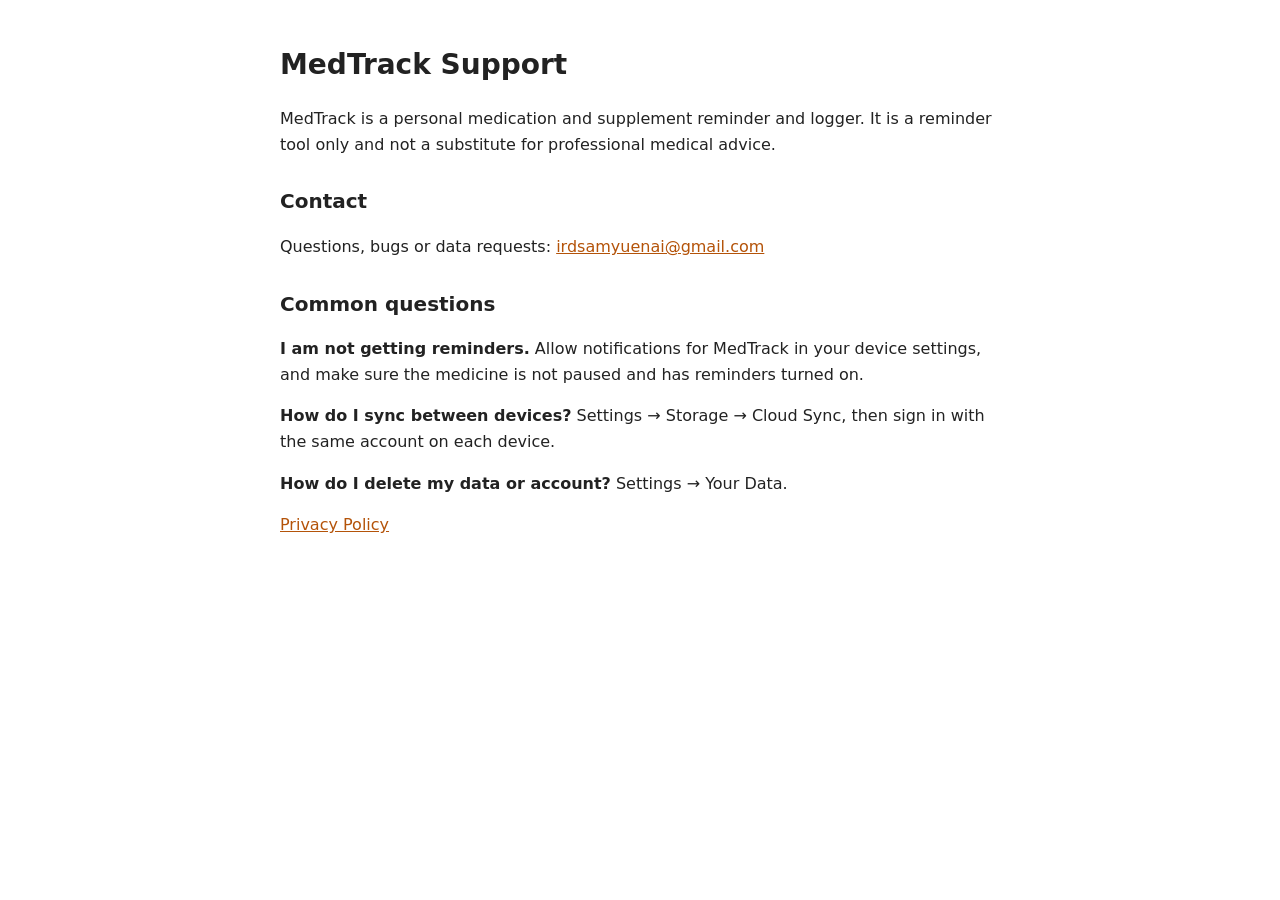
==== index.html @ 55b3fadf "Privacy policy and support pages" ====
<!doctype html><html lang="en"><head><meta charset="utf-8"><meta name="viewport" content="width=device-width,initial-scale=1"><title>MedTrack Support</title><link rel="stylesheet" href="style.css"></head><body>
<h1>MedTrack Support</h1>
<p>MedTrack is a personal medication and supplement reminder and logger. It is a reminder tool only and not a substitute for professional medical advice.</p>
<h2>Contact</h2><p>Questions, bugs or data requests: <a href="mailto:irdsamyuenai@gmail.com">irdsamyuenai@gmail.com</a></p>
<h2>Common questions</h2>
<p><b>I am not getting reminders.</b> Allow notifications for MedTrack in your device settings, and make sure the medicine is not paused and has reminders turned on.</p>
<p><b>How do I sync between devices?</b> Settings &rarr; Storage &rarr; Cloud Sync, then sign in with the same account on each device.</p>
<p><b>How do I delete my data or account?</b> Settings &rarr; Your Data.</p>
<p><a href="privacy.html">Privacy Policy</a></p></body></html>
---- style.css ----
body{font:16px/1.6 -apple-system,system-ui,Segoe UI,Roboto,sans-serif;max-width:720px;margin:0 auto;padding:24px 16px;color:#222;background:#fff}
h1{font-size:28px}h2{margin-top:28px;font-size:20px}a{color:#b45309}small{color:#666}
@media(prefers-color-scheme:dark){body{background:#151515;color:#e8e8e8}a{color:#fbbf24}small{color:#aaa}}
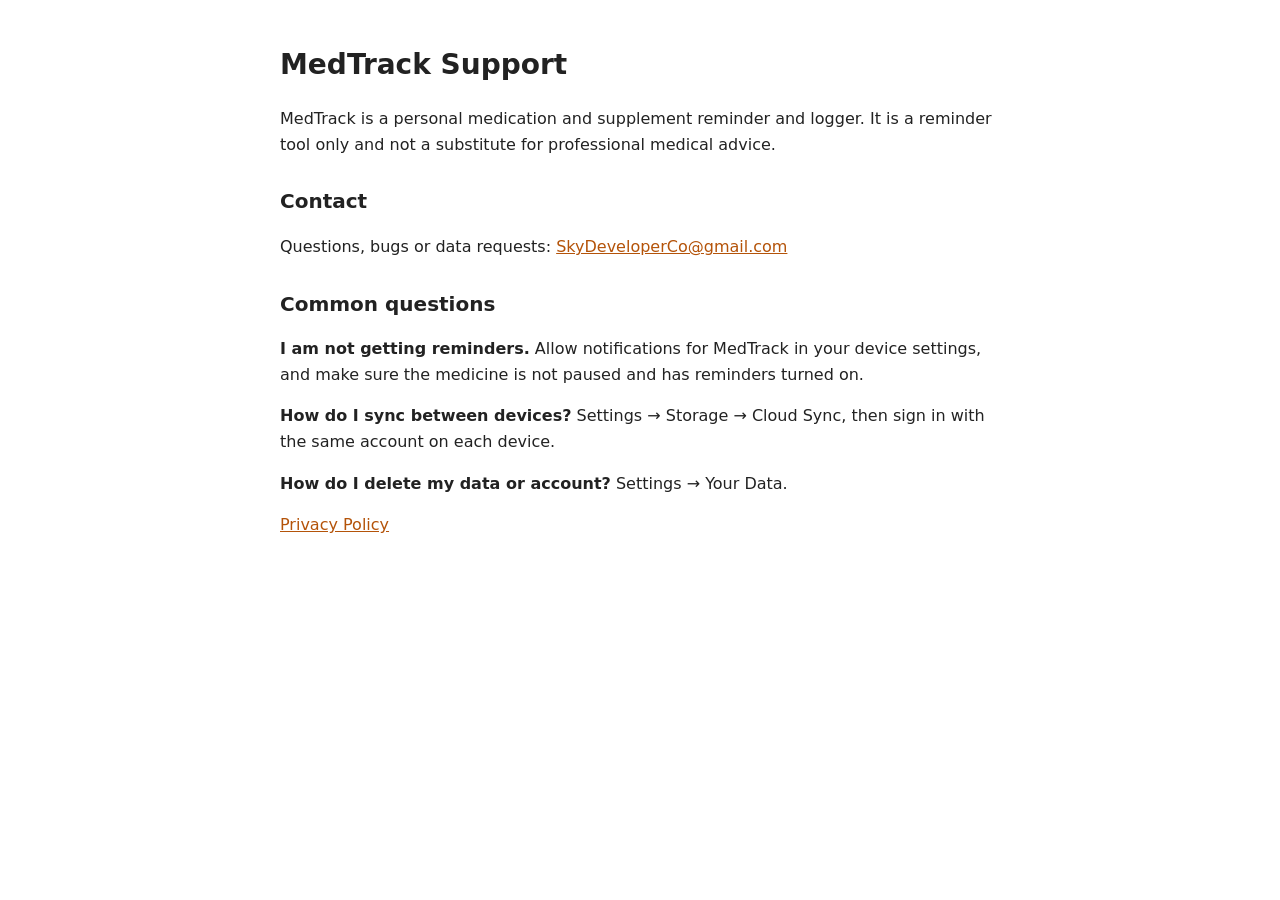
==== commit a4c8ab97: "Update contact email to SkyDeveloperCo@gmail.com Co-Authored-By: Claude Opus 5.5 <noreply@anthropic." ====
--- a/index.html
+++ b/index.html
@@ -1,7 +1,7 @@
 <!doctype html><html lang="en"><head><meta charset="utf-8"><meta name="viewport" content="width=device-width,initial-scale=1"><title>MedTrack Support</title><link rel="stylesheet" href="style.css"></head><body>
 <h1>MedTrack Support</h1>
 <p>MedTrack is a personal medication and supplement reminder and logger. It is a reminder tool only and not a substitute for professional medical advice.</p>
-<h2>Contact</h2><p>Questions, bugs or data requests: <a href="mailto:irdsamyuenai@gmail.com">irdsamyuenai@gmail.com</a></p>
+<h2>Contact</h2><p>Questions, bugs or data requests: <a href="mailto:SkyDeveloperCo@gmail.com">SkyDeveloperCo@gmail.com</a></p>
 <h2>Common questions</h2>
 <p><b>I am not getting reminders.</b> Allow notifications for MedTrack in your device settings, and make sure the medicine is not paused and has reminders turned on.</p>
 <p><b>How do I sync between devices?</b> Settings &rarr; Storage &rarr; Cloud Sync, then sign in with the same account on each device.</p>
